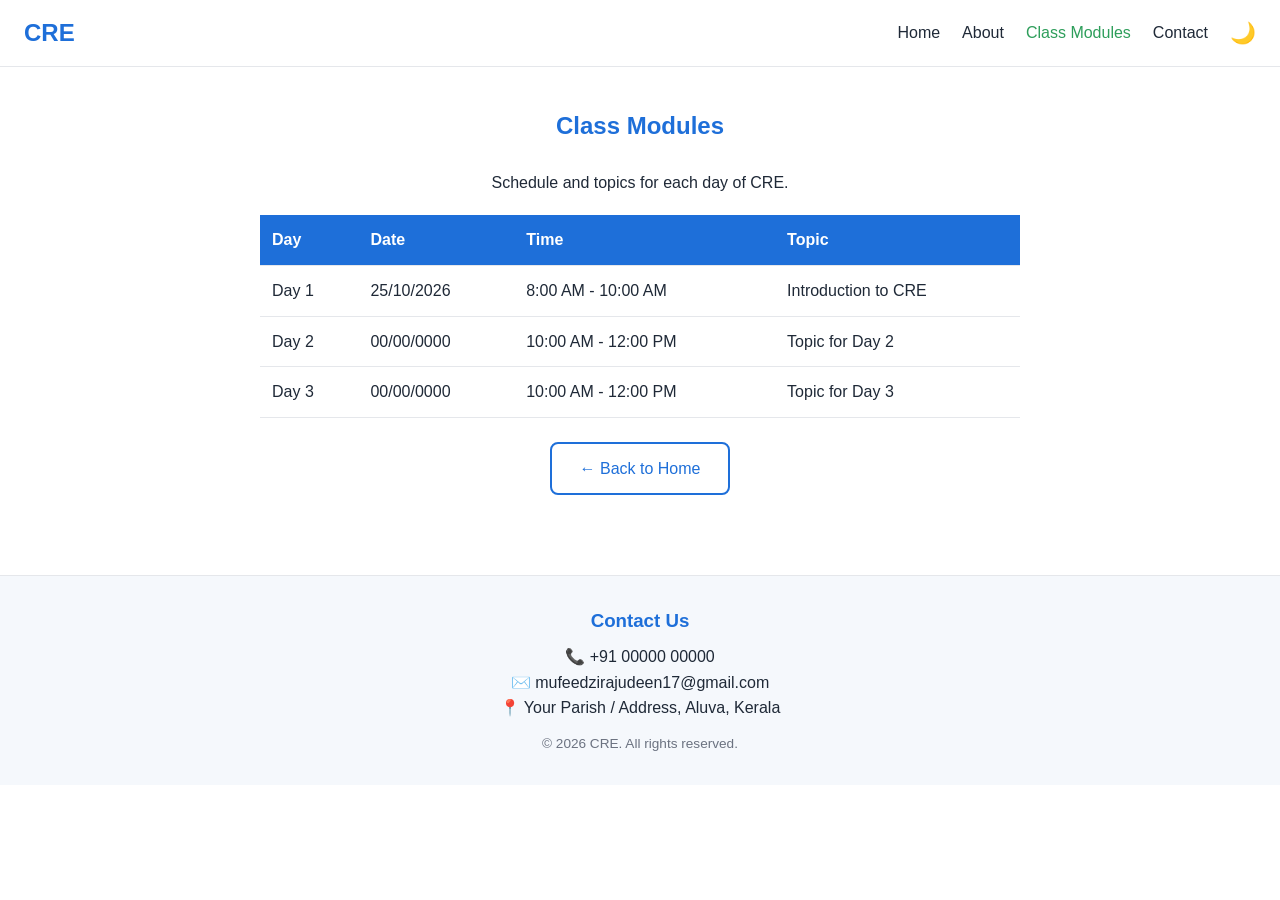
==== classes.html @ b248c2b3 "Add files via upload" ====
<!DOCTYPE html>
<html lang="en">
<head>
  <meta charset="UTF-8">
  <meta name="viewport" content="width=device-width, initial-scale=1.0">
  <title>Class Modules - CRE</title>
  <link rel="stylesheet" href="style.css">
</head>
<body>

  <header class="site-header">
    <a href="index.html" class="brand">CRE</a>
    <button id="menu-btn" class="menu-btn" aria-label="Open menu">&#9776;</button>
    <nav id="nav" class="nav">
      <a href="index.html">Home</a>
      <a href="about.html">About</a>
      <a href="classes.html" class="active">Class Modules</a>
      <a href="contact.html">Contact</a>
      <button id="theme-btn" class="theme-btn" aria-label="Toggle dark mode">🌙</button>
    </nav>
  </header>

  <main class="container">
    <h2 class="page-title fade-in">Class Modules</h2>
    <p class="center fade-in">Schedule and topics for each day of CRE.</p>

    <!-- The wrapper lets the table scroll sideways on small screens -->
    <div class="table-wrap fade-in">
      <table>
        <thead>
          <tr>
            <th>Day</th>
            <th>Date</th>
            <th>Time</th>
            <th>Topic</th>
          </tr>
        </thead>
        <tbody>
          <!-- Copy a <tr>...</tr> row to add more days -->
          <tr>
            <td>Day 1</td>
            <td>25/10/2026</td>
            <td>8:00 AM - 10:00 AM</td>
            <td>Introduction to CRE</td>
          </tr>
          <tr>
            <td>Day 2</td>
            <td>00/00/0000</td>
            <td>10:00 AM - 12:00 PM</td>
            <td>Topic for Day 2</td>
          </tr>
          <tr>
            <td>Day 3</td>
            <td>00/00/0000</td>
            <td>10:00 AM - 12:00 PM</td>
            <td>Topic for Day 3</td>
          </tr>
        </tbody>
      </table>
    </div>

    <div class="center">
      <a href="index.html" class="btn btn-outline">&larr; Back to Home</a>
    </div>
  </main>

  <footer class="site-footer">
    <h3>Contact Us</h3>
    <p>📞 +91 00000 00000</p>
    <p>✉️ mufeedzirajudeen17@gmail.com</p>
    <p>📍 Your Parish / Address, Aluva, Kerala</p>
    <p class="copy">&copy; <span id="year"></span> CRE. All rights reserved.</p>
  </footer>

  <script src="script.js"></script>
</body>
</html>
---- style.css ----
/* ===== COLOUR VARIABLES =====
   Change colours here and the whole site updates.
   Dark mode overrides them below. */
:root {
  --bg: #ffffff;
  --text: #1f2937;
  --muted: #6b7280;
  --blue: #1e6fd9;
  --green: #2e9e5b;
  --card: #f5f8fc;
  --border: #e5e7eb;
}

/* When JavaScript adds data-theme="dark" to <html>, these values replace the ones above */
[data-theme="dark"] {
  --bg: #0f172a;
  --text: #e5e7eb;
  --muted: #9ca3af;
  --blue: #4d9dff;
  --green: #4cc38a;
  --card: #1e293b;
  --border: #334155;
}

/* ===== BASE ===== */
* { margin: 0; padding: 0; box-sizing: border-box; }

body {
  font-family: Arial, Helvetica, sans-serif;
  background: var(--bg);
  color: var(--text);
  line-height: 1.6;
  transition: background 0.3s, color 0.3s;   /* smooth dark mode switch */
}

a { text-decoration: none; }

.container { max-width: 800px; margin: 0 auto; padding: 40px 20px; }
.center { text-align: center; margin-top: 24px; }

/* ===== HEADER ===== */
.site-header {
  position: sticky;            /* stays at the top while scrolling */
  top: 0;
  z-index: 10;
  display: flex;
  justify-content: space-between;
  align-items: center;
  padding: 14px 24px;
  background: var(--bg);
  border-bottom: 1px solid var(--border);
}

.brand { font-size: 1.5rem; font-weight: bold; color: var(--blue); }

.nav { display: flex; align-items: center; gap: 22px; }
.nav a { color: var(--text); font-weight: 500; }
.nav a:hover, .nav a.active { color: var(--green); }

.theme-btn, .menu-btn {
  background: none;
  border: none;
  font-size: 1.3rem;
  cursor: pointer;
  color: var(--text);
}
.menu-btn { display: none; }   /* hidden on desktop */

/* ===== HERO (CRE logo) ===== */
.hero { text-align: center; padding: 70px 20px 30px; }

.logo {
  font-size: clamp(4.5rem, 18vw, 9rem);   /* big, but shrinks on small screens */
  letter-spacing: 8px;
  line-height: 1;
}
.logo .c { color: var(--blue); }    /* C = blue  */
.logo .r { color: var(--green); }   /* R = green */
.logo .e { color: var(--blue); }    /* E = blue  */

.full-form {
  margin-top: 10px;
  font-size: 1rem;
  letter-spacing: 3px;
  text-transform: uppercase;
  color: var(--muted);
}

/* ===== INTRO ===== */
.intro { font-size: 1.1rem; text-align: center; }

/* ===== BUTTONS ===== */
.btn {
  display: inline-block;
  padding: 12px 28px;
  background: var(--blue);
  color: #fff;
  border: 2px solid var(--blue);
  border-radius: 8px;
  font-size: 1rem;
  cursor: pointer;
  transition: transform 0.2s, background 0.2s;
}
.btn:hover { background: var(--green); border-color: var(--green); transform: translateY(-3px); }

.btn-outline { background: transparent; color: var(--blue); }
.btn-outline:hover { color: #fff; }

/* ===== CARDS & PAGE TITLES ===== */
.page-title { text-align: center; color: var(--blue); margin-bottom: 20px; }

.card {
  background: var(--card);
  border: 1px solid var(--border);
  border-radius: 10px;
  padding: 20px;
  margin-bottom: 18px;
}
.card h3 { color: var(--green); margin-bottom: 6px; }

/* ===== SCHEDULE TABLE ===== */
.table-wrap { overflow-x: auto; margin-top: 20px; }

table { width: 100%; border-collapse: collapse; }
th, td { padding: 12px; text-align: left; border-bottom: 1px solid var(--border); }
th { background: var(--blue); color: #fff; }
tbody tr:hover { background: var(--card); }

/* ===== CONTACT FORM ===== */
.form label { display: block; margin: 12px 0 4px; font-weight: bold; }

.form input, .form textarea {
  width: 100%;
  padding: 10px;
  border: 1px solid var(--border);
  border-radius: 6px;
  background: var(--bg);
  color: var(--text);
  font-size: 1rem;
  font-family: inherit;
}
.form .btn { margin-top: 16px; }
.form-status { margin-top: 12px; color: var(--green); }

/* ===== FOOTER ===== */
.site-footer {
  text-align: center;
  padding: 30px 20px;
  background: var(--card);
  border-top: 1px solid var(--border);
  margin-top: 40px;
}
.site-footer h3 { color: var(--blue); margin-bottom: 8px; }
.copy { margin-top: 12px; color: var(--muted); font-size: 0.85rem; }

/* ===== ANIMATION =====
   Elements with class "fade-in" start invisible and slide up.
   JavaScript adds the "show" class when they scroll into view. */
.fade-in {
  opacity: 0;
  transform: translateY(25px);
  transition: opacity 0.8s ease, transform 0.8s ease;
}
.fade-in.show { opacity: 1; transform: translateY(0); }

/* ===== MOBILE (screens 700px wide or smaller) ===== */
@media (max-width: 700px) {
  .menu-btn { display: block; }

  .nav {
    display: none;                 /* hidden until the hamburger is clicked */
    position: absolute;
    top: 100%;
    left: 0;
    right: 0;
    flex-direction: column;
    padding: 16px;
    background: var(--bg);
    border-bottom: 1px solid var(--border);
  }
  .nav.open { display: flex; }     /* JavaScript adds "open" on click */
}

/* ===== LOGO IMAGE (added) ===== */
.logo-img {
  width: 90%;          /* takes most of the screen width on phones */
  max-width: 300px;    /* but never bigger than this on desktop */
  height: auto;        /* keeps the proportions */
  margin: 0 auto;      /* centers the image */
  display: block;
}
.brand-img {
  height: 40px;     /* change this to resize */
  width: auto;
  display: block;
}
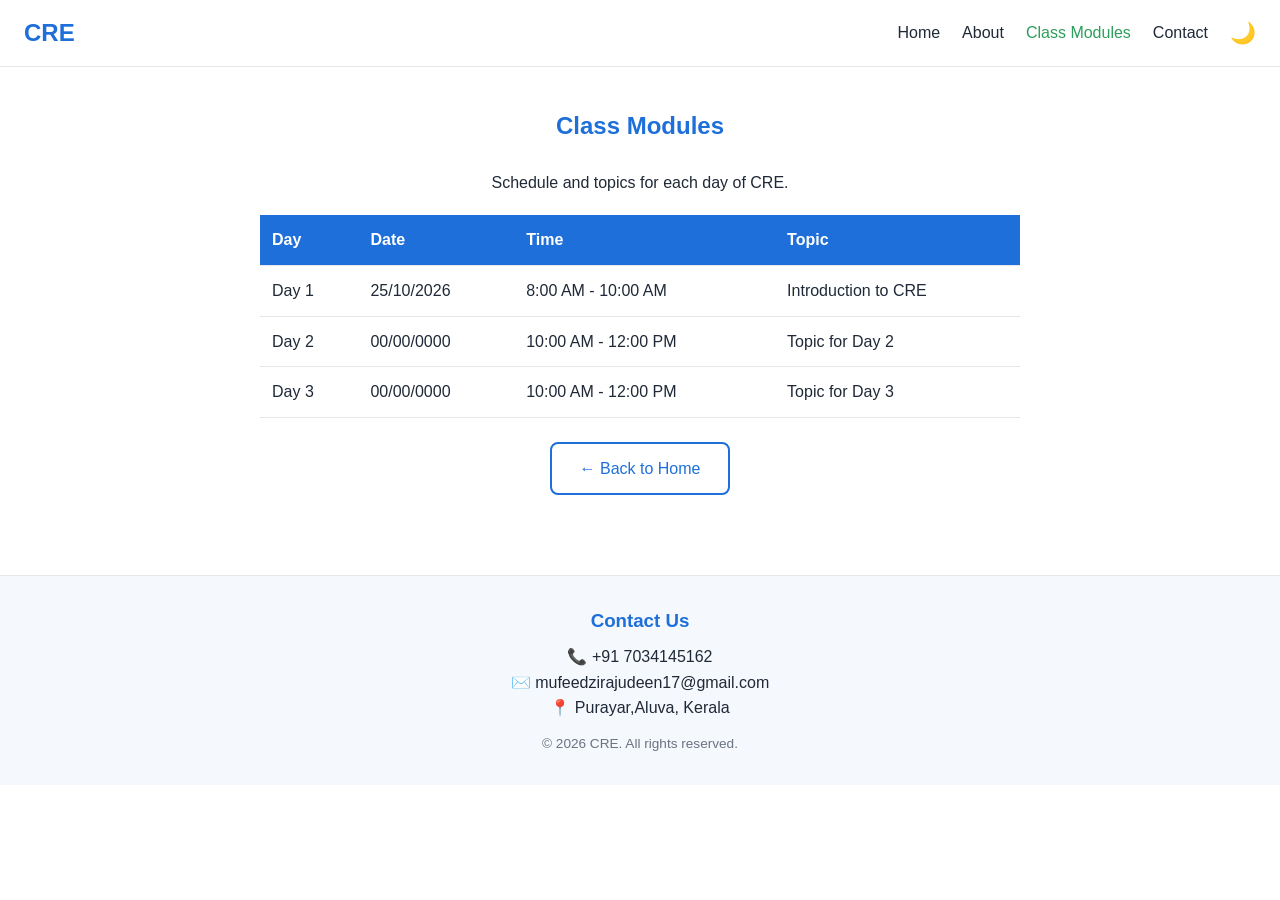
==== commit 45993600: "Add files via upload" ====
--- a/classes.html
+++ b/classes.html
@@ -66,9 +66,9 @@
 
   <footer class="site-footer">
     <h3>Contact Us</h3>
-    <p>📞 +91 00000 00000</p>
+    <p>📞 +91 7034145162</p>
     <p>✉️ mufeedzirajudeen17@gmail.com</p>
-    <p>📍 Your Parish / Address, Aluva, Kerala</p>
+    <p>📍 Purayar,Aluva, Kerala</p>
     <p class="copy">&copy; <span id="year"></span> CRE. All rights reserved.</p>
   </footer>
 
